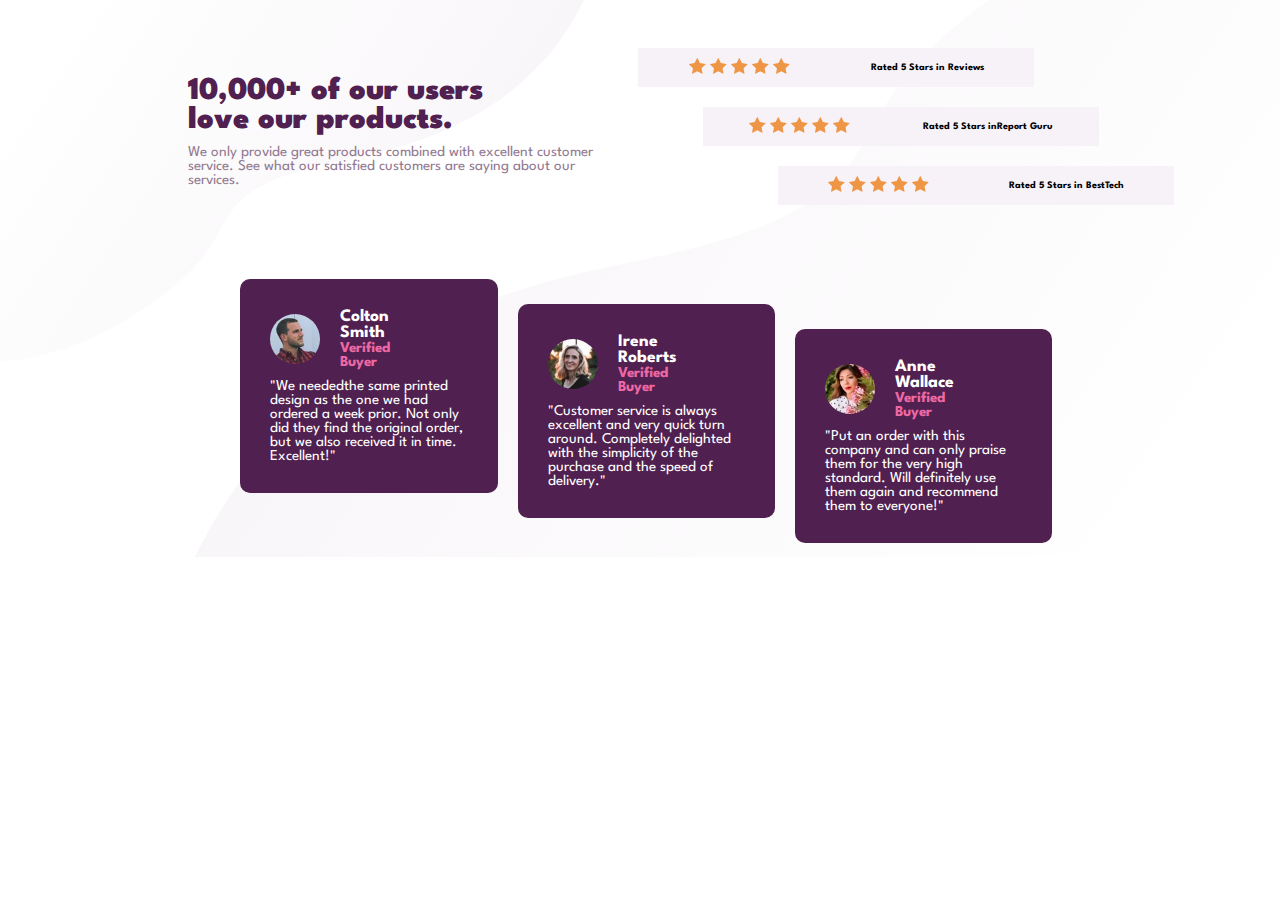
==== index.html @ 7776650a "removing folder" ====
<!DOCTYPE html>
<html lang="en">
  <head>
    <meta charset="UTF-8" />
    <meta name="viewport" content="width=device-width, initial-scale=1.0" />
    <!-- displays site properly based on user's device -->

    <link
      rel="icon"
      type="image/png"
      sizes="32x32"
      href="./images/favicon-32x32.png"
    />
    <link href='https://fonts.googleapis.com/css?family=Spartan' rel='stylesheet'>
    <!-- <link rel="stylesheet" href="style.css"> -->

    <link rel="stylesheet" media="screen and (min-width: 0px) and (max-width: 375px)" href="./style.css">
    <link rel="stylesheet" media="screen and (min-width: 376px)" href="./largeScreen.css">
    <title>Social proof section</title>
  </head>
  <body>
    <div class="top">
      <div class="discription">
        <h1 class="heading"><span class="number">10,000+ </span>of our users love our products.</h1>
        
        <p class="content"> We only provide great products
        combined with excellent customer service. See what our satisfied customers
        are saying about our services.</p> 
      </div>
      <div class="ratings">
        <div class="review review1">
          <div class="stars">
            <svg width="17" height="16" xmlns="http://www.w3.org/2000/svg"><path d="M16.539 6.097a.297.297 0 00-.24-.202l-5.36-.779L8.542.26a.296.296 0 00-.53 0L5.613 5.117l-5.36.779a.297.297 0 00-.165.505l3.88 3.78-.917 5.34a.297.297 0 00.43.312l4.795-2.52 4.794 2.52a.296.296 0 00.43-.313l-.916-5.338L16.464 6.4c.08-.08.11-.197.075-.304z" fill="#EF9546" fill-rule="nonzero"/></svg>
            <svg width="17" height="16" xmlns="http://www.w3.org/2000/svg"><path d="M16.539 6.097a.297.297 0 00-.24-.202l-5.36-.779L8.542.26a.296.296 0 00-.53 0L5.613 5.117l-5.36.779a.297.297 0 00-.165.505l3.88 3.78-.917 5.34a.297.297 0 00.43.312l4.795-2.52 4.794 2.52a.296.296 0 00.43-.313l-.916-5.338L16.464 6.4c.08-.08.11-.197.075-.304z" fill="#EF9546" fill-rule="nonzero"/></svg>
            <svg width="17" height="16" xmlns="http://www.w3.org/2000/svg"><path d="M16.539 6.097a.297.297 0 00-.24-.202l-5.36-.779L8.542.26a.296.296 0 00-.53 0L5.613 5.117l-5.36.779a.297.297 0 00-.165.505l3.88 3.78-.917 5.34a.297.297 0 00.43.312l4.795-2.52 4.794 2.52a.296.296 0 00.43-.313l-.916-5.338L16.464 6.4c.08-.08.11-.197.075-.304z" fill="#EF9546" fill-rule="nonzero"/></svg>
            <svg width="17" height="16" xmlns="http://www.w3.org/2000/svg"><path d="M16.539 6.097a.297.297 0 00-.24-.202l-5.36-.779L8.542.26a.296.296 0 00-.53 0L5.613 5.117l-5.36.779a.297.297 0 00-.165.505l3.88 3.78-.917 5.34a.297.297 0 00.43.312l4.795-2.52 4.794 2.52a.296.296 0 00.43-.313l-.916-5.338L16.464 6.4c.08-.08.11-.197.075-.304z" fill="#EF9546" fill-rule="nonzero"/></svg>
            <svg width="17" height="16" xmlns="http://www.w3.org/2000/svg"><path d="M16.539 6.097a.297.297 0 00-.24-.202l-5.36-.779L8.542.26a.296.296 0 00-.53 0L5.613 5.117l-5.36.779a.297.297 0 00-.165.505l3.88 3.78-.917 5.34a.297.297 0 00.43.312l4.795-2.52 4.794 2.52a.296.296 0 00.43-.313l-.916-5.338L16.464 6.4c.08-.08.11-.197.075-.304z" fill="#EF9546" fill-rule="nonzero"/></svg>
          </div>
          <h6>Rated 5 Stars in Reviews</h6>
        </div>
        <div class="review review2">
          <div class="stars">
            <svg width="17" height="16" xmlns="http://www.w3.org/2000/svg"><path d="M16.539 6.097a.297.297 0 00-.24-.202l-5.36-.779L8.542.26a.296.296 0 00-.53 0L5.613 5.117l-5.36.779a.297.297 0 00-.165.505l3.88 3.78-.917 5.34a.297.297 0 00.43.312l4.795-2.52 4.794 2.52a.296.296 0 00.43-.313l-.916-5.338L16.464 6.4c.08-.08.11-.197.075-.304z" fill="#EF9546" fill-rule="nonzero"/></svg>
            <svg width="17" height="16" xmlns="http://www.w3.org/2000/svg"><path d="M16.539 6.097a.297.297 0 00-.24-.202l-5.36-.779L8.542.26a.296.296 0 00-.53 0L5.613 5.117l-5.36.779a.297.297 0 00-.165.505l3.88 3.78-.917 5.34a.297.297 0 00.43.312l4.795-2.52 4.794 2.52a.296.296 0 00.43-.313l-.916-5.338L16.464 6.4c.08-.08.11-.197.075-.304z" fill="#EF9546" fill-rule="nonzero"/></svg>
            <svg width="17" height="16" xmlns="http://www.w3.org/2000/svg"><path d="M16.539 6.097a.297.297 0 00-.24-.202l-5.36-.779L8.542.26a.296.296 0 00-.53 0L5.613 5.117l-5.36.779a.297.297 0 00-.165.505l3.88 3.78-.917 5.34a.297.297 0 00.43.312l4.795-2.52 4.794 2.52a.296.296 0 00.43-.313l-.916-5.338L16.464 6.4c.08-.08.11-.197.075-.304z" fill="#EF9546" fill-rule="nonzero"/></svg>
            <svg width="17" height="16" xmlns="http://www.w3.org/2000/svg"><path d="M16.539 6.097a.297.297 0 00-.24-.202l-5.36-.779L8.542.26a.296.296 0 00-.53 0L5.613 5.117l-5.36.779a.297.297 0 00-.165.505l3.88 3.78-.917 5.34a.297.297 0 00.43.312l4.795-2.52 4.794 2.52a.296.296 0 00.43-.313l-.916-5.338L16.464 6.4c.08-.08.11-.197.075-.304z" fill="#EF9546" fill-rule="nonzero"/></svg>
            <svg width="17" height="16" xmlns="http://www.w3.org/2000/svg"><path d="M16.539 6.097a.297.297 0 00-.24-.202l-5.36-.779L8.542.26a.296.296 0 00-.53 0L5.613 5.117l-5.36.779a.297.297 0 00-.165.505l3.88 3.78-.917 5.34a.297.297 0 00.43.312l4.795-2.52 4.794 2.52a.296.296 0 00.43-.313l-.916-5.338L16.464 6.4c.08-.08.11-.197.075-.304z" fill="#EF9546" fill-rule="nonzero"/></svg>
          </div>
          <h6>Rated 5 Stars inReport Guru</h6>
        </div> 
        <div class="review review3">
          <div class="stars">
            <svg width="17" height="16" xmlns="http://www.w3.org/2000/svg"><path d="M16.539 6.097a.297.297 0 00-.24-.202l-5.36-.779L8.542.26a.296.296 0 00-.53 0L5.613 5.117l-5.36.779a.297.297 0 00-.165.505l3.88 3.78-.917 5.34a.297.297 0 00.43.312l4.795-2.52 4.794 2.52a.296.296 0 00.43-.313l-.916-5.338L16.464 6.4c.08-.08.11-.197.075-.304z" fill="#EF9546" fill-rule="nonzero"/></svg>
            <svg width="17" height="16" xmlns="http://www.w3.org/2000/svg"><path d="M16.539 6.097a.297.297 0 00-.24-.202l-5.36-.779L8.542.26a.296.296 0 00-.53 0L5.613 5.117l-5.36.779a.297.297 0 00-.165.505l3.88 3.78-.917 5.34a.297.297 0 00.43.312l4.795-2.52 4.794 2.52a.296.296 0 00.43-.313l-.916-5.338L16.464 6.4c.08-.08.11-.197.075-.304z" fill="#EF9546" fill-rule="nonzero"/></svg>
            <svg width="17" height="16" xmlns="http://www.w3.org/2000/svg"><path d="M16.539 6.097a.297.297 0 00-.24-.202l-5.36-.779L8.542.26a.296.296 0 00-.53 0L5.613 5.117l-5.36.779a.297.297 0 00-.165.505l3.88 3.78-.917 5.34a.297.297 0 00.43.312l4.795-2.52 4.794 2.52a.296.296 0 00.43-.313l-.916-5.338L16.464 6.4c.08-.08.11-.197.075-.304z" fill="#EF9546" fill-rule="nonzero"/></svg>
            <svg width="17" height="16" xmlns="http://www.w3.org/2000/svg"><path d="M16.539 6.097a.297.297 0 00-.24-.202l-5.36-.779L8.542.26a.296.296 0 00-.53 0L5.613 5.117l-5.36.779a.297.297 0 00-.165.505l3.88 3.78-.917 5.34a.297.297 0 00.43.312l4.795-2.52 4.794 2.52a.296.296 0 00.43-.313l-.916-5.338L16.464 6.4c.08-.08.11-.197.075-.304z" fill="#EF9546" fill-rule="nonzero"/></svg>
            <svg width="17" height="16" xmlns="http://www.w3.org/2000/svg"><path d="M16.539 6.097a.297.297 0 00-.24-.202l-5.36-.779L8.542.26a.296.296 0 00-.53 0L5.613 5.117l-5.36.779a.297.297 0 00-.165.505l3.88 3.78-.917 5.34a.297.297 0 00.43.312l4.795-2.52 4.794 2.52a.296.296 0 00.43-.313l-.916-5.338L16.464 6.4c.08-.08.11-.197.075-.304z" fill="#EF9546" fill-rule="nonzero"/></svg>
          </div>
          <h6>Rated 5 Stars in BestTech</h6>
        </div>  

      </div >
  </div>

    <div class="people">
      <div class="card card1">
        <div class="deatails">
          <img src="./images/image-colton.jpg" alt="Colton Smith"/>
          <div>
            <h3>Colton Smith</h3>
            <h4>Verified Buyer</h4>
          </div>
          
        </div>
        
        <p>"We neededthe same printed design as the one we had ordered a week prior. Not only did
          they find the original order, but we also received it in time. Excellent!"</p>
      </div>
      <div class="card card2">
        <div class="deatails">
          <img src="./images/image-irene.jpg" alt="Irene Roberts"/>
          <div>
            <h3>Irene Roberts</h3>
            <h4>Verified Buyer</h4>
          </div>
          
        </div>
        <p>"Customer service is always excellent and very
          quick turn around. Completely delighted with the simplicity of the purchase
          and the speed of delivery."</p>
      </div>
      <div class="card card3">
        <div class="deatails">
          <img src="./images/image-anne.jpg" alt="Anne Wallace"/>
          <div>
            <h3>Anne Wallace</h3>
            <h4>Verified Buyer </h4>
          </div>
          
        </div>
        
        <p>"Put an order with
          this company and can only praise them for the very high standard. Will
          definitely use them again and recommend them to everyone!"
        </p>
      </div>
    </div> 

  </body>
</html>
---- style.css ----
*{
    box-sizing: border-box;
    margin: 0px;
    padding: 0px;
    
}
body{
    background-image: url("./images/bg-pattern-top-mobile.svg"), url("./images/bg-pattern-bottom-mobile.svg");
    background-position:top left, bottom right;
    background-repeat: no-repeat, no-repeat;
    font-family: "Spartan";
    
}

.heading{
    width: 70%;
    margin: 15vw;
    margin-bottom: 5vw;
    color: hsl(300, 43%, 22%);
    text-align: center;
    font-weight:700;
   
    /* border: 1px solid red; */
}
.heading span{
    font-size:larger;
}

.content{
    color: hsl(303, 10%, 53%);
    font-weight:400;
    font-size: 15px;
    text-align: center;
    margin: 10px;
}

.ratings, .people{
   
    margin: 15px;
    width: 90%;
    height: fit-content;
    display: flex;
    justify-content: center;
    align-items: center;
    flex-direction: column;
}
.ratings .review{
    width: 100%;
    height: fit-content;
    padding: 10px;
    margin: 10px;
    text-align: center;
    background-color:hsl(300, 24%, 96%) ;
    font-weight:400;
    font-size: 15px;
}

.ratings div h6{
    color: hsl(300, 43%, 22%);
    font-weight:700;
    font-size: 15px;
    text-align: center;
    padding-top: 10px;
}

.card{
    background-color: hsl(300, 43%, 22%); 
    margin:10px 0px;
    border-radius: 10px;
    padding: 15px;
    color: hsl(0, 0%, 100%);
    text-align: left;
    display: flex;
    flex-direction: column;
    justify-content: center;
    align-items:flex-start;
    font-size: 15px;
}
.card .deatails{
    margin: 15px;
    display: flex;
    flex-direction: row;
    justify-content:space-around;
    align-items:center;
}   

.card .deatails img{
    width: 50px;
    height: 50px;
    border-radius: 50% 50%;
   
    margin-right:20px;
}

.card .deatails h4{
    color: hsl(333, 80%, 67%);
}
---- style.css ----
*{
    box-sizing: border-box;
    margin: 0px;
    padding: 0px;
    
}
body{
    background-image: url("./images/bg-pattern-top-mobile.svg"), url("./images/bg-pattern-bottom-mobile.svg");
    background-position:top left, bottom right;
    background-repeat: no-repeat, no-repeat;
    font-family: "Spartan";
    
}

.heading{
    width: 70%;
    margin: 15vw;
    margin-bottom: 5vw;
    color: hsl(300, 43%, 22%);
    text-align: center;
    font-weight:700;
   
    /* border: 1px solid red; */
}
.heading span{
    font-size:larger;
}

.content{
    color: hsl(303, 10%, 53%);
    font-weight:400;
    font-size: 15px;
    text-align: center;
    margin: 10px;
}

.ratings, .people{
   
    margin: 15px;
    width: 90%;
    height: fit-content;
    display: flex;
    justify-content: center;
    align-items: center;
    flex-direction: column;
}
.ratings .review{
    width: 100%;
    height: fit-content;
    padding: 10px;
    margin: 10px;
    text-align: center;
    background-color:hsl(300, 24%, 96%) ;
    font-weight:400;
    font-size: 15px;
}

.ratings div h6{
    color: hsl(300, 43%, 22%);
    font-weight:700;
    font-size: 15px;
    text-align: center;
    padding-top: 10px;
}

.card{
    background-color: hsl(300, 43%, 22%); 
    margin:10px 0px;
    border-radius: 10px;
    padding: 15px;
    color: hsl(0, 0%, 100%);
    text-align: left;
    display: flex;
    flex-direction: column;
    justify-content: center;
    align-items:flex-start;
    font-size: 15px;
}
.card .deatails{
    margin: 15px;
    display: flex;
    flex-direction: row;
    justify-content:space-around;
    align-items:center;
}   

.card .deatails img{
    width: 50px;
    height: 50px;
    border-radius: 50% 50%;
   
    margin-right:20px;
}

.card .deatails h4{
    color: hsl(333, 80%, 67%);
}
---- largeScreen.css ----
*{
    box-sizing: border-box;
    margin: 0px;
    padding: 0px;
    
}

body{
   
    background-image: url("/images/bg-pattern-top-desktop.svg") ,url("/images/bg-pattern-bottom-desktop.svg");
    background-repeat: no-repeat, no-repeat;
    background-position: top left , bottom right;
    font-family: "Spartan";
    display: flex;
    flex-direction: column;
    justify-content: center;
    align-items: left;
   
}

.top{
    display: flex;
    flex-direction: row;
    justify-content:space-around;
    align-items: center;
    margin-top: 3%;
   
    width: 70%; 
    margin-left: 10%;
}
.discription{
   
    width: 500px;
}
.heading{
    width: 70%;
    margin-left: 10%;
    color: hsl(300, 43%, 22%);
    text-align:left;
    font-weight:900;
    padding: 10px;
}
.content{
    color: hsl(303, 10%, 53%);
    font-weight:400;
    font-size: 15px;
    text-align: left;
    margin-left: 12%;   
}
.ratings{
    width: fit-content; 
    display: flex;
    flex-direction: column;
    
}
.ratings .review1{
    padding: 10px;
    margin: 10px; 

}
.review2{
    padding: 10px;
    margin: 10px; 
   margin-left: 75px;
}
.review3{
    padding: 10px;
    margin: 10px; 
    margin-left: 150px; 
}
.ratings .review{
    width: 100%;
    height: fit-content;
    display: flex;
    flex-direction: row;
    justify-content: space-around;
    align-items: center;
    background-color:hsl(300, 24%, 96%) ;
    font-weight:400;
    font-size: 15px;
    text-align: center;

    
}


.people{
    width: 65%;
   
    display: flex;
    flex-direction: row;
    justify-content:space-between;
    align-items: center;
    margin:5% 18%;
    position: relative;
}
.card2{
    position: relative;
    top: 25px;
}
.card3{
    position: relative;
    top:50px;
}
.card{
    width: 380px;
    height: fit-content;
    background-color: hsl(300, 43%, 22%); 
    margin:0px 10px;
    border-radius: 10px;
    padding: 30px;
    color: hsl(0, 0%, 100%);
    text-align: left;
    display: flex;
    flex-direction: column;
    justify-content:center;
    align-items:flex-start;
    font-size: 15px;
}
.card .deatails{
    width: 70%;
    display: flex;
    justify-content:flex-start;
    align-items: center;
    flex-direction: row;
    margin-bottom: 5%;
}

.card .deatails img{
    border-radius: 50% 50%;
    width: 50px;
    height: 50px;
    margin-right: 20px;
}
.deatails h4{
    color: hsl(333, 80%, 67%)
}
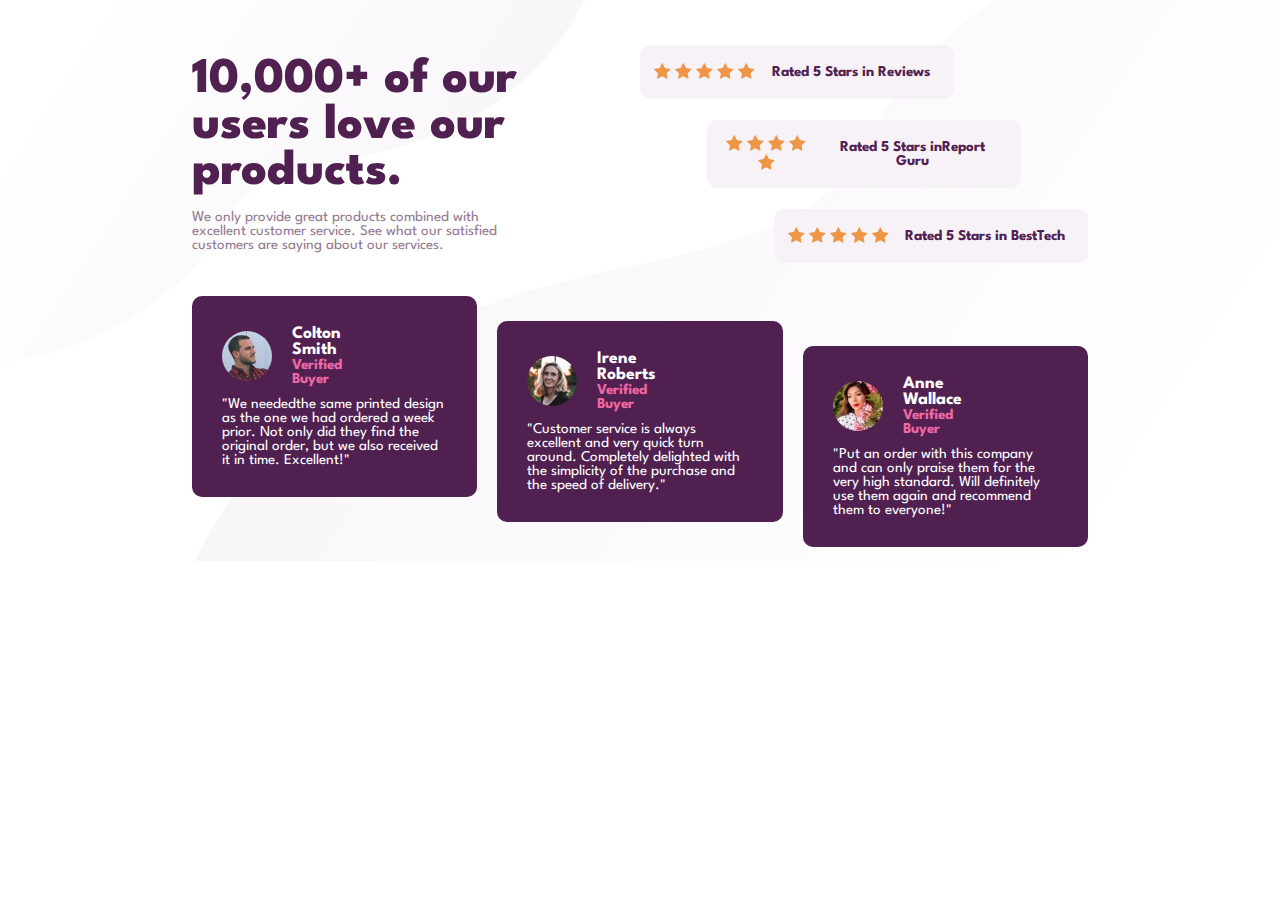
==== commit 7f3e995a: "commiting changes in styling" ====
--- a/index.html
+++ b/index.html
@@ -21,7 +21,7 @@
   <body>
     <div class="top">
       <div class="discription">
-        <h1 class="heading"><span class="number">10,000+ </span>of our users love our products.</h1>
+        <p class="heading"><span class="number">10,000+ </span>of our users love our products.</p>
         
         <p class="content"> We only provide great products
         combined with excellent customer service. See what our satisfied customers
--- a/style.css
+++ b/style.css
@@ -19,11 +19,12 @@
     color: hsl(300, 43%, 22%);
     text-align: center;
     font-weight:700;
-   
+    font-size: 30px;
     /* border: 1px solid red; */
 }
 .heading span{
-    font-size:larger;
+    font-size:30px;
+    font-weight: 700;
 }
 
 .content{
--- a/style.css
+++ b/style.css
@@ -19,11 +19,12 @@
     color: hsl(300, 43%, 22%);
     text-align: center;
     font-weight:700;
-   
+    font-size: 30px;
     /* border: 1px solid red; */
 }
 .heading span{
-    font-size:larger;
+    font-size:30px;
+    font-weight: 700;
 }
 
 .content{
--- a/largeScreen.css
+++ b/largeScreen.css
@@ -14,107 +14,118 @@
     display: flex;
     flex-direction: column;
     justify-content: center;
-    align-items: left;
-   
+    align-items: center;
+    
+    width: 100%;
+    height: fit-content;
+    margin-bottom: 5%;
+    font-size: 15px;
 }
 
 .top{
     display: flex;
     flex-direction: row;
-    justify-content:space-around;
     align-items: center;
     margin-top: 3%;
-   
     width: 70%; 
-    margin-left: 10%;
+    
 }
 .discription{
-   
-    width: 500px;
+    flex: 1;
 }
 .heading{
-    width: 70%;
-    margin-left: 10%;
+    width:80%;
     color: hsl(300, 43%, 22%);
     text-align:left;
-    font-weight:900;
-    padding: 10px;
+    font-size: 50px;
+    font-weight: 800;
 }
 .content{
     color: hsl(303, 10%, 53%);
     font-weight:400;
     font-size: 15px;
+    margin-top:15px;
     text-align: left;
-    margin-left: 12%;   
+    width: 70%;
+    
 }
 .ratings{
-    width: fit-content; 
-    display: flex;
-    flex-direction: column;
+    flex: 1;
+     
+     padding: 7px 0px;
     
 }
 .ratings .review1{
     padding: 10px;
-    margin: 10px; 
+    margin-bottom: 10px;
+    
 
 }
 .review2{
     padding: 10px;
-    margin: 10px; 
-   margin-left: 75px;
+    margin-bottom: 10px;
+    
+    margin-left: 15%;
+    margin-top: 21px;
+
 }
 .review3{
     padding: 10px;
-    margin: 10px; 
-    margin-left: 150px; 
+    margin-left: 30%;
+    margin-top: 21px;
+
+    
 }
 .ratings .review{
-    width: 100%;
+    
     height: fit-content;
     display: flex;
     flex-direction: row;
     justify-content: space-around;
     align-items: center;
     background-color:hsl(300, 24%, 96%) ;
-    font-weight:400;
+    font-weight:700;
     font-size: 15px;
     text-align: center;
+    width: 70%;
+    border-radius: 10px;
+}
+.ratings div h6{
+    color: hsl(300, 43%, 22%);
+    font-weight:700;
+    font-size: 15px;
+    text-align: center;
+    padding: 10px;
 
-    
 }
 
-
 .people{
-    width: 65%;
-   
+    width: 70%;
     display: flex;
     flex-direction: row;
     justify-content:space-between;
     align-items: center;
-    margin:5% 18%;
+    margin-top: 2%;
     position: relative;
 }
 .card2{
     position: relative;
-    top: 25px;
+    top: 25px; 
+    margin-left: 20px;
 }
 .card3{
     position: relative;
-    top:50px;
+    top:50px; 
+    margin-left: 20px;
 }
 .card{
-    width: 380px;
+    flex: 1;
     height: fit-content;
     background-color: hsl(300, 43%, 22%); 
-    margin:0px 10px;
     border-radius: 10px;
     padding: 30px;
     color: hsl(0, 0%, 100%);
     text-align: left;
-    display: flex;
-    flex-direction: column;
-    justify-content:center;
-    align-items:flex-start;
     font-size: 15px;
 }
 .card .deatails{
@@ -133,5 +144,9 @@
     margin-right: 20px;
 }
 .deatails h4{
-    color: hsl(333, 80%, 67%)
+    color: hsl(333, 80%, 67%);
+}
+
+.deatails p{
+    line-height: 5px;
 }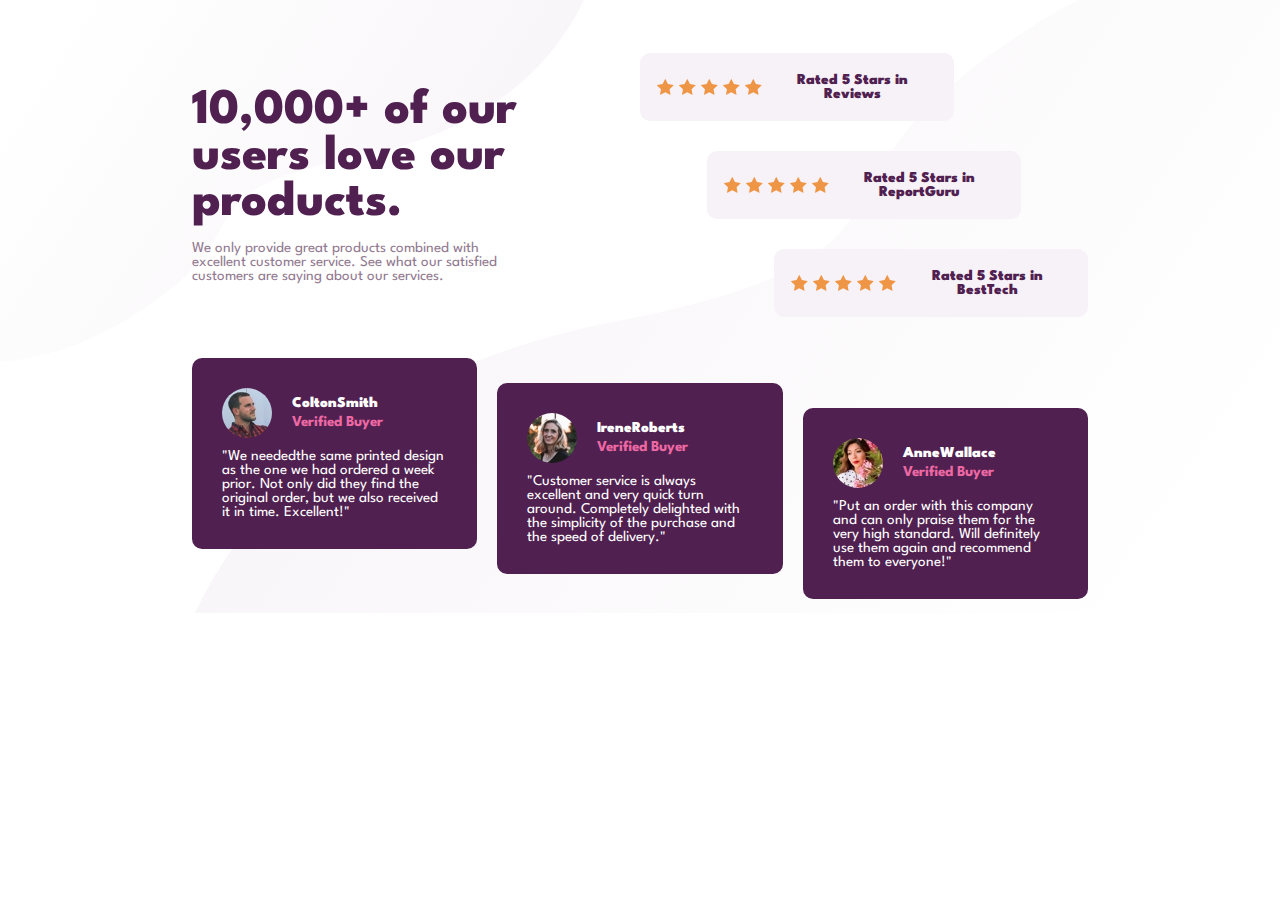
==== commit 579f713d: "latest changes" ====
--- a/index.html
+++ b/index.html
@@ -36,7 +36,7 @@
             <svg width="17" height="16" xmlns="http://www.w3.org/2000/svg"><path d="M16.539 6.097a.297.297 0 00-.24-.202l-5.36-.779L8.542.26a.296.296 0 00-.53 0L5.613 5.117l-5.36.779a.297.297 0 00-.165.505l3.88 3.78-.917 5.34a.297.297 0 00.43.312l4.795-2.52 4.794 2.52a.296.296 0 00.43-.313l-.916-5.338L16.464 6.4c.08-.08.11-.197.075-.304z" fill="#EF9546" fill-rule="nonzero"/></svg>
             <svg width="17" height="16" xmlns="http://www.w3.org/2000/svg"><path d="M16.539 6.097a.297.297 0 00-.24-.202l-5.36-.779L8.542.26a.296.296 0 00-.53 0L5.613 5.117l-5.36.779a.297.297 0 00-.165.505l3.88 3.78-.917 5.34a.297.297 0 00.43.312l4.795-2.52 4.794 2.52a.296.296 0 00.43-.313l-.916-5.338L16.464 6.4c.08-.08.11-.197.075-.304z" fill="#EF9546" fill-rule="nonzero"/></svg>
           </div>
-          <h6>Rated 5 Stars in Reviews</h6>
+          <p>Rated 5 Stars in Reviews</p>
         </div>
         <div class="review review2">
           <div class="stars">
@@ -46,7 +46,7 @@
             <svg width="17" height="16" xmlns="http://www.w3.org/2000/svg"><path d="M16.539 6.097a.297.297 0 00-.24-.202l-5.36-.779L8.542.26a.296.296 0 00-.53 0L5.613 5.117l-5.36.779a.297.297 0 00-.165.505l3.88 3.78-.917 5.34a.297.297 0 00.43.312l4.795-2.52 4.794 2.52a.296.296 0 00.43-.313l-.916-5.338L16.464 6.4c.08-.08.11-.197.075-.304z" fill="#EF9546" fill-rule="nonzero"/></svg>
             <svg width="17" height="16" xmlns="http://www.w3.org/2000/svg"><path d="M16.539 6.097a.297.297 0 00-.24-.202l-5.36-.779L8.542.26a.296.296 0 00-.53 0L5.613 5.117l-5.36.779a.297.297 0 00-.165.505l3.88 3.78-.917 5.34a.297.297 0 00.43.312l4.795-2.52 4.794 2.52a.296.296 0 00.43-.313l-.916-5.338L16.464 6.4c.08-.08.11-.197.075-.304z" fill="#EF9546" fill-rule="nonzero"/></svg>
           </div>
-          <h6>Rated 5 Stars inReport Guru</h6>
+          <p>Rated 5 Stars in ReportGuru</p>
         </div> 
         <div class="review review3">
           <div class="stars">
@@ -56,7 +56,7 @@
             <svg width="17" height="16" xmlns="http://www.w3.org/2000/svg"><path d="M16.539 6.097a.297.297 0 00-.24-.202l-5.36-.779L8.542.26a.296.296 0 00-.53 0L5.613 5.117l-5.36.779a.297.297 0 00-.165.505l3.88 3.78-.917 5.34a.297.297 0 00.43.312l4.795-2.52 4.794 2.52a.296.296 0 00.43-.313l-.916-5.338L16.464 6.4c.08-.08.11-.197.075-.304z" fill="#EF9546" fill-rule="nonzero"/></svg>
             <svg width="17" height="16" xmlns="http://www.w3.org/2000/svg"><path d="M16.539 6.097a.297.297 0 00-.24-.202l-5.36-.779L8.542.26a.296.296 0 00-.53 0L5.613 5.117l-5.36.779a.297.297 0 00-.165.505l3.88 3.78-.917 5.34a.297.297 0 00.43.312l4.795-2.52 4.794 2.52a.296.296 0 00.43-.313l-.916-5.338L16.464 6.4c.08-.08.11-.197.075-.304z" fill="#EF9546" fill-rule="nonzero"/></svg>
           </div>
-          <h6>Rated 5 Stars in BestTech</h6>
+          <p>Rated 5 Stars in BestTech</p>
         </div>  
 
       </div >
@@ -67,7 +67,7 @@
         <div class="deatails">
           <img src="./images/image-colton.jpg" alt="Colton Smith"/>
           <div>
-            <h3>Colton Smith</h3>
+            <p>ColtonSmith</p>
             <h4>Verified Buyer</h4>
           </div>
           
@@ -80,7 +80,7 @@
         <div class="deatails">
           <img src="./images/image-irene.jpg" alt="Irene Roberts"/>
           <div>
-            <h3>Irene Roberts</h3>
+            <p>IreneRoberts</p>
             <h4>Verified Buyer</h4>
           </div>
           
@@ -93,7 +93,7 @@
         <div class="deatails">
           <img src="./images/image-anne.jpg" alt="Anne Wallace"/>
           <div>
-            <h3>Anne Wallace</h3>
+            <p>AnneWallace</p>
             <h4>Verified Buyer </h4>
           </div>
           
--- a/largeScreen.css
+++ b/largeScreen.css
@@ -28,10 +28,11 @@
     align-items: center;
     margin-top: 3%;
     width: 70%; 
-    
+   
 }
 .discription{
     flex: 1;
+   
 }
 .heading{
     width:80%;
@@ -51,33 +52,27 @@
 }
 .ratings{
     flex: 1;
-     
-     padding: 7px 0px;
+    padding: 15px 0px;
     
+    position: relative;
 }
 .ratings .review1{
     padding: 10px;
-    margin-bottom: 10px;
-    
-
+    margin-bottom: 30px;
 }
 .review2{
     padding: 10px;
-    margin-bottom: 10px;
+    margin-bottom: 30px;
+    margin-left: 15%;
+    margin-top: 20px;
     
-    margin-left: 15%;
-    margin-top: 21px;
-
 }
 .review3{
     padding: 10px;
     margin-left: 30%;
-    margin-top: 21px;
-
     
 }
 .ratings .review{
-    
     height: fit-content;
     display: flex;
     flex-direction: row;
@@ -90,13 +85,24 @@
     width: 70%;
     border-radius: 10px;
 }
-.ratings div h6{
+.stars{
+    display: flex;
+    flex-direction: row;
+    justify-content: space-between;
+    align-items: center;
+    margin-left:2px;
+}
+.stars svg{
+    margin-left: 5px;
+}
+
+.ratings div p{
     color: hsl(300, 43%, 22%);
-    font-weight:700;
+    font-weight:900;
+    font-size: larger;
     font-size: 15px;
     text-align: center;
     padding: 10px;
-
 }
 
 .people{
@@ -107,6 +113,7 @@
     align-items: center;
     margin-top: 2%;
     position: relative;
+   
 }
 .card2{
     position: relative;
@@ -129,12 +136,15 @@
     font-size: 15px;
 }
 .card .deatails{
-    width: 70%;
+    width: 100%;
     display: flex;
     justify-content:flex-start;
     align-items: center;
     flex-direction: row;
     margin-bottom: 5%;
+    
+    text-align: left;
+
 }
 
 .card .deatails img{
@@ -145,8 +155,12 @@
 }
 .deatails h4{
     color: hsl(333, 80%, 67%);
+    
+}
+.deatails p{
+    font-weight: 900;
+    font-size: 100%;
+    margin-bottom:5px;
+    
 }
 
-.deatails p{
-    line-height: 5px;
-}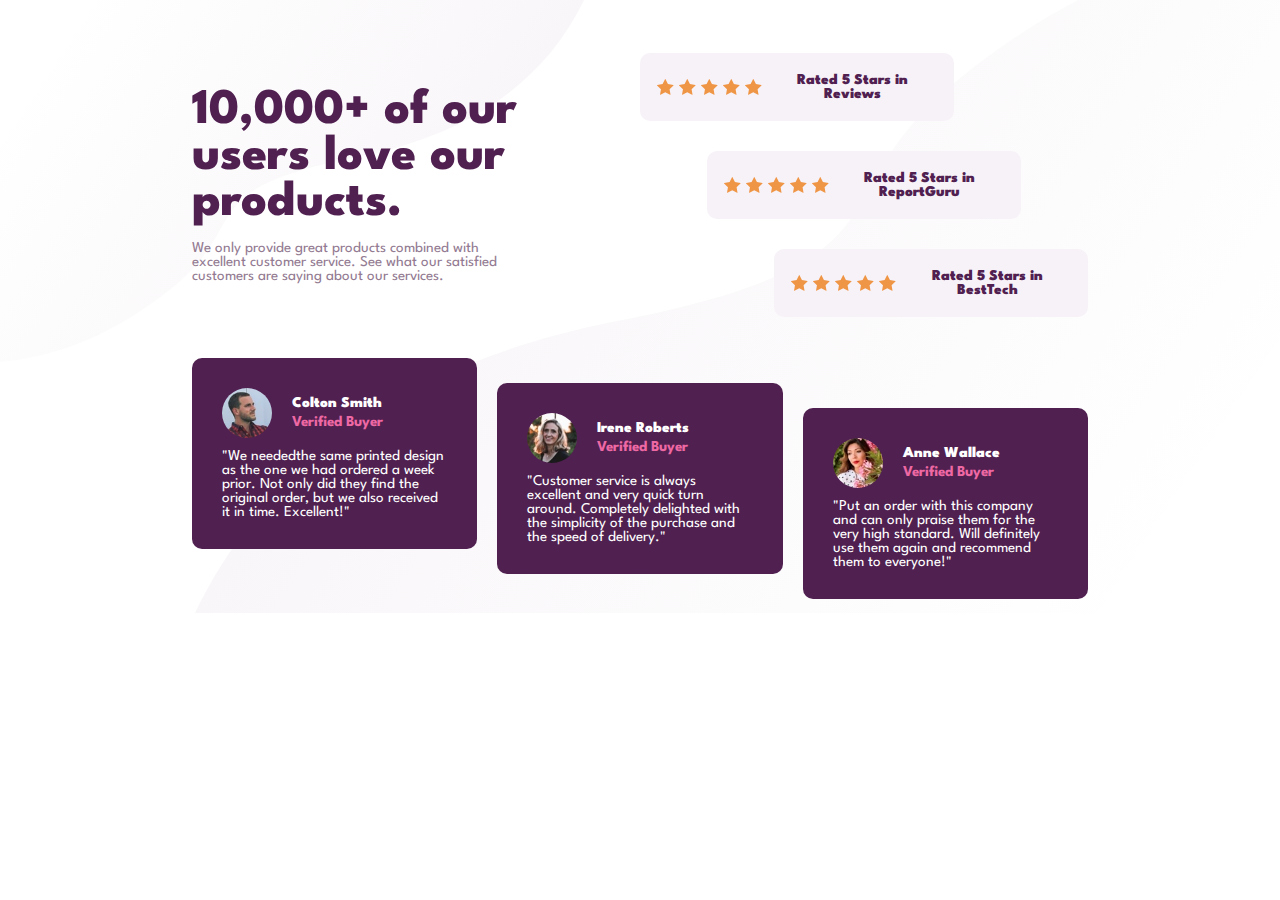
==== commit fb523fe0: "changes in css with nth-child" ====
--- a/index.html
+++ b/index.html
@@ -67,7 +67,7 @@
         <div class="deatails">
           <img src="./images/image-colton.jpg" alt="Colton Smith"/>
           <div>
-            <p>ColtonSmith</p>
+            <p>Colton Smith</p>
             <h4>Verified Buyer</h4>
           </div>
           
@@ -80,7 +80,7 @@
         <div class="deatails">
           <img src="./images/image-irene.jpg" alt="Irene Roberts"/>
           <div>
-            <p>IreneRoberts</p>
+            <p>Irene Roberts</p>
             <h4>Verified Buyer</h4>
           </div>
           
@@ -93,7 +93,7 @@
         <div class="deatails">
           <img src="./images/image-anne.jpg" alt="Anne Wallace"/>
           <div>
-            <p>AnneWallace</p>
+            <p>Anne Wallace</p>
             <h4>Verified Buyer </h4>
           </div>
           
--- a/largeScreen.css
+++ b/largeScreen.css
@@ -115,15 +115,16 @@
     position: relative;
    
 }
-.card2{
+.card:nth-child(2){
     position: relative;
     top: 25px; 
     margin-left: 20px;
 }
-.card3{
+.card:nth-child(3){
     position: relative;
     top:50px; 
     margin-left: 20px;
+    
 }
 .card{
     flex: 1;
